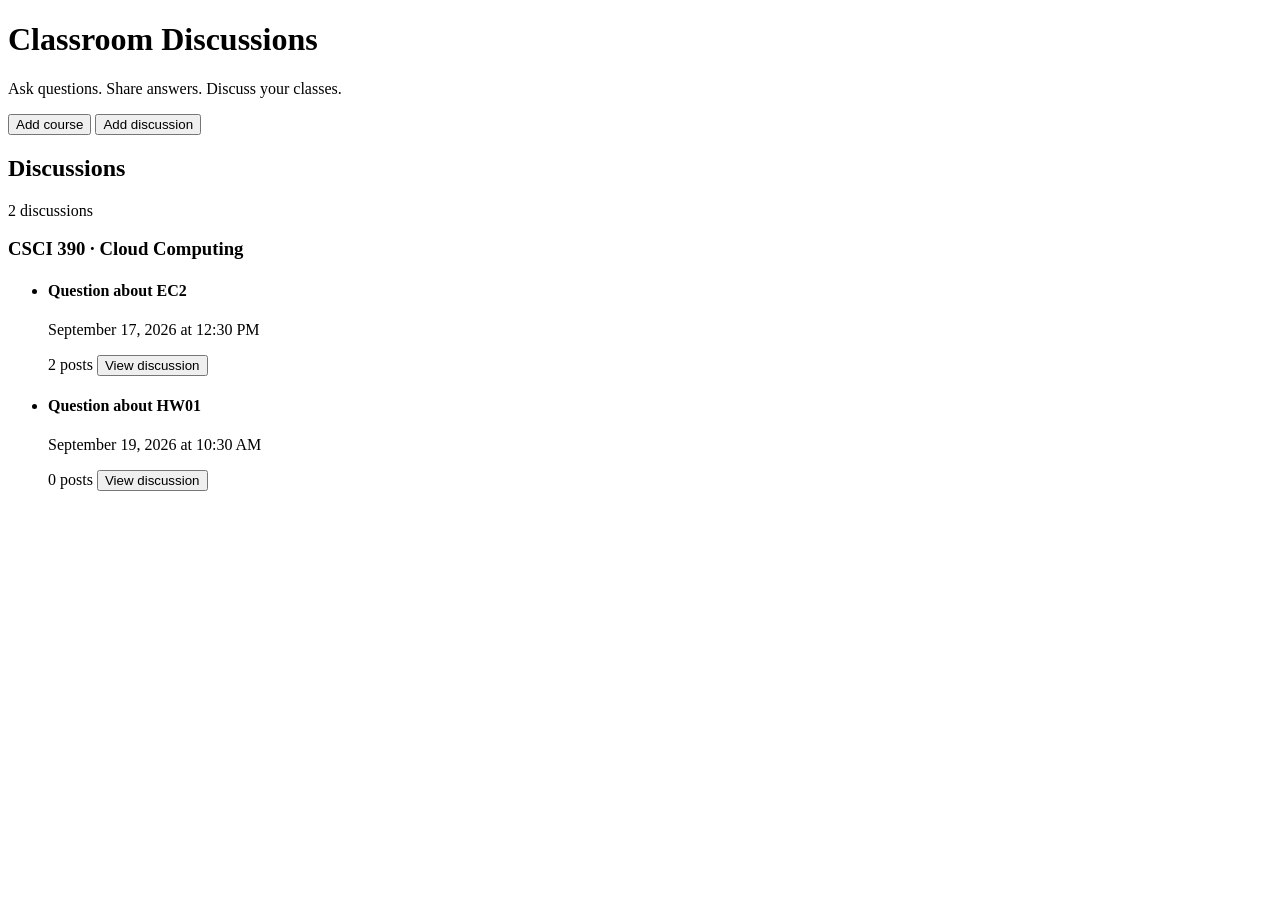
==== src/templates/index.html @ efc17d1e "fix app to display templates" ====
<!DOCTYPE html>
<html lang="en">
  <head>
    <meta charset="utf-8" />
    <meta name="viewport" content="width=device-width, initial-scale=1" />
    <title>Classroom Discussions</title>
    <link rel="preconnect" href="https://fonts.googleapis.com" />
    <link rel="preconnect" href="https://fonts.gstatic.com" crossorigin />
    <link
      href="https://fonts.googleapis.com/css2?family=DM+Sans:wght@400;500;600;700&family=Space+Grotesk:wght@500;600;700&display=swap"
      rel="stylesheet"
    />
    <link rel="stylesheet" href="static/styles.css" />
  </head>

  <body>
    <div class="page">
      <header class="site-header">
        <div class="brand">
          <h1>Classroom Discussions</h1>
          <p class="brand-tag">
            Ask questions. Share answers. Discuss your classes.
          </p>
        </div>

        <div class="header-actions">
          <button class="btn btn-secondary" type="button">
            Add course
          </button>
          <button class="btn btn-primary" type="button">
            Add discussion
          </button>
        </div>
      </header>

      <main>
        <div class="section-header">
          <h2>Discussions</h2>
          <span class="section-count">2 discussions</span>
        </div>

        <div class="course-group">
          <div class="course-heading">
            <h3>CSCI 390 · Cloud Computing</h3>
          </div>

          <ul class="discussion-list">
            <li class="discussion-row">
              <div class="discussion-main">
                <h4 class="discussion-title">Question about EC2</h4>
                <p class="discussion-meta">
                  September 17, 2026 at 12:30 PM
                </p>
              </div>

              <div class="discussion-side">
                <span class="post-count">2 posts</span>
                <button class="btn btn-primary" type="button">
                  View discussion
                </button>
              </div>
            </li>

            <li class="discussion-row">
              <div class="discussion-main">
                <h4 class="discussion-title">Question about HW01</h4>
                <p class="discussion-meta">
                  September 19, 2026 at 10:30 AM
                </p>
              </div>

              <div class="discussion-side">
                <span class="post-count">0 posts</span>
                <button class="btn btn-primary" type="button">
                  View discussion
                </button>
              </div>
            </li>
          </ul>
        </div>
      </main>
    </div>
  </body>
</html>
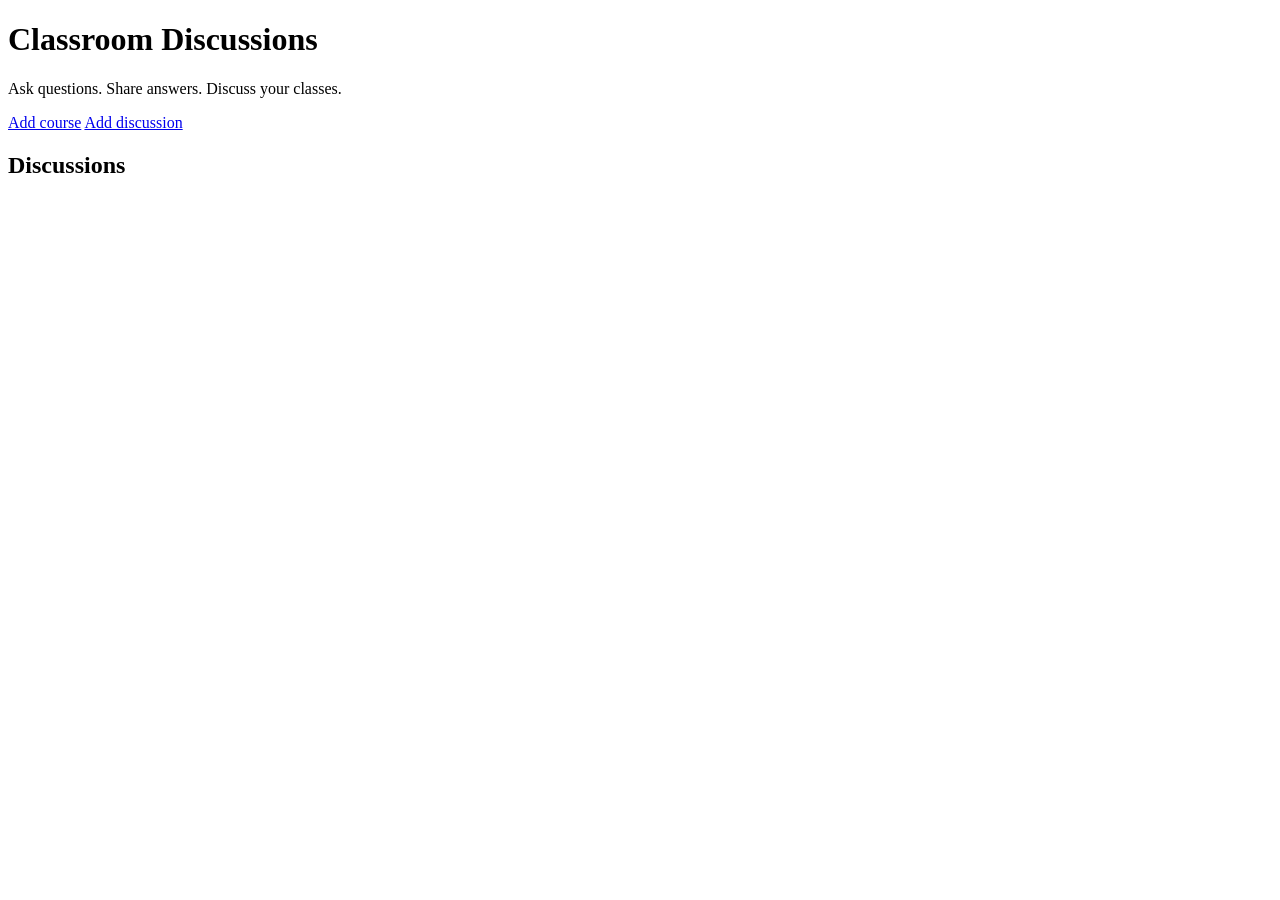
==== commit c618cfc3: "Updated html for routing and scripts" ====
--- a/src/templates/index.html
+++ b/src/templates/index.html
@@ -24,61 +24,62 @@
         </div>
 
         <div class="header-actions">
-          <button class="btn btn-secondary" type="button">
-            Add course
-          </button>
-          <button class="btn btn-primary" type="button">
-            Add discussion
-          </button>
+          <a href="/courses/add" class="btn btn-secondary">Add course</a>
+          <a href="/discussions/add" class="btn btn-primary">Add discussion</a>
         </div>
       </header>
 
       <main>
         <div class="section-header">
           <h2>Discussions</h2>
-          <span class="section-count">2 discussions</span>
+          <span class="section-count" id="total-count"></span>
         </div>
+      
+        <!-- Empty container to be populated by loadDiscussions() JS -->
+        <div id="discussions-container"></div>
+      </main>
+    </div>
+    <script>
+      async function loadDiscussions() {
+  const res = await fetch('/discussions');
+  if (!res.ok) return;
+  const { groups } = await res.json();
 
-        <div class="course-group">
-          <div class="course-heading">
-            <h3>CSCI 390 · Cloud Computing</h3>
-          </div>
+  const container = document.getElementById('discussions-container');
+  container.innerHTML = '';
 
-          <ul class="discussion-list">
+  let totalDiscussions = 0;
+
+  groups.forEach(group => {
+    totalDiscussions += group.discussions.length;
+    const courseGroupHtml = `
+      <div class="course-group">
+        <div class="course-heading">
+          <h3>${group.course.department} ${group.course.courseNumber} · ${group.course.name}</h3>
+        </div>
+        <ul class="discussion-list">
+          ${group.discussions.map(d => `
             <li class="discussion-row">
               <div class="discussion-main">
-                <h4 class="discussion-title">Question about EC2</h4>
-                <p class="discussion-meta">
-                  September 17, 2026 at 12:30 PM
-                </p>
+                <h4 class="discussion-title">${d.title}</h4>
+                <p class="discussion-meta">${d.createdAt}</p>
               </div>
-
               <div class="discussion-side">
-                <span class="post-count">2 posts</span>
-                <button class="btn btn-primary" type="button">
-                  View discussion
-                </button>
+                <span class="post-count">${d.postCount} posts</span>
+                <a href="/discussions/${d.id}/view" class="btn btn-primary">View discussion</a>
               </div>
             </li>
+          `).join('')}
+        </ul>
+      </div>
+    `;
+    container.insertAdjacentHTML('beforeend', courseGroupHtml);
+  });
 
-            <li class="discussion-row">
-              <div class="discussion-main">
-                <h4 class="discussion-title">Question about HW01</h4>
-                <p class="discussion-meta">
-                  September 19, 2026 at 10:30 AM
-                </p>
-              </div>
+  document.getElementById('total-count').textContent = `${totalDiscussions} discussions`;
+}
 
-              <div class="discussion-side">
-                <span class="post-count">0 posts</span>
-                <button class="btn btn-primary" type="button">
-                  View discussion
-                </button>
-              </div>
-            </li>
-          </ul>
-        </div>
-      </main>
-    </div>
+loadDiscussions();
+    </script>
   </body>
 </html>
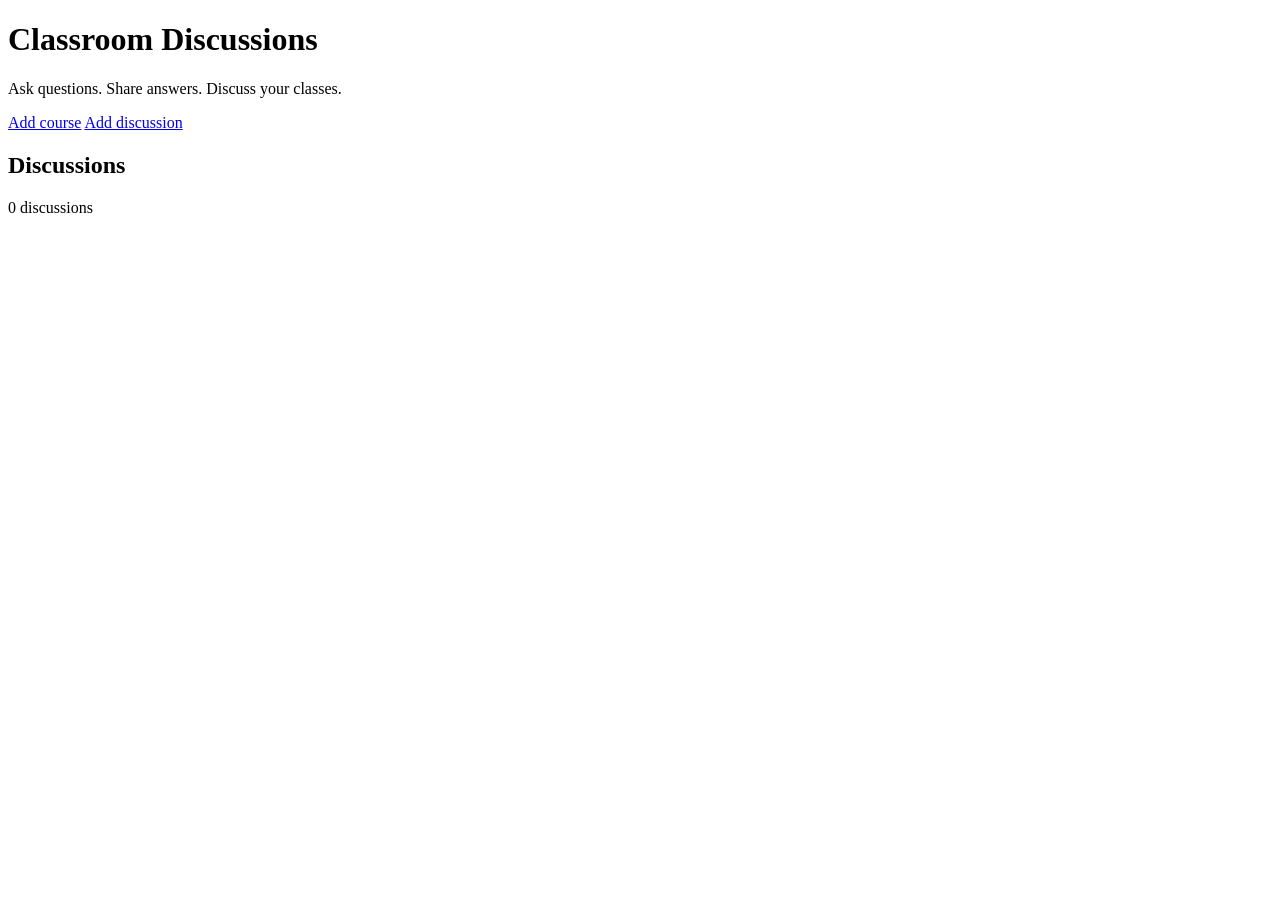
==== commit 1794edd9: "Updated html and app.py" ====
--- a/src/templates/index.html
+++ b/src/templates/index.html
@@ -10,7 +10,7 @@
       href="https://fonts.googleapis.com/css2?family=DM+Sans:wght@400;500;600;700&family=Space+Grotesk:wght@500;600;700&display=swap"
       rel="stylesheet"
     />
-    <link rel="stylesheet" href="static/styles.css" />
+    <link rel="stylesheet" href="/static/styles.css" />
   </head>
 
   <body>
@@ -32,54 +32,74 @@
       <main>
         <div class="section-header">
           <h2>Discussions</h2>
-          <span class="section-count" id="total-count"></span>
+          <span class="section-count" id="total-count">0 discussions</span>
         </div>
-      
-        <!-- Empty container to be populated by loadDiscussions() JS -->
+
+        <!-- Empty container populated by loadDiscussions() JS -->
         <div id="discussions-container"></div>
       </main>
     </div>
+
     <script>
+      // Date/time formatter (converts ISO strings into "YYYY-MM-DD at H:MM PM")
+      function formatDate(isoString) {
+        if (!isoString) return '';
+        const d = new Date(isoString);
+        if (isNaN(d.getTime())) return isoString;
+
+        const year = d.getFullYear();
+        const month = String(d.getMonth() + 1).padStart(2, '0');
+        const day = String(d.getDate()).padStart(2, '0');
+
+        let hours = d.getHours();
+        const minutes = String(d.getMinutes()).padStart(2, '0');
+        const ampm = hours >= 12 ? 'PM' : 'AM';
+        hours = hours % 12;
+        hours = hours ? hours : 12; // 12-hour format
+
+        return `${year}-${month}-${day} at ${hours}:${minutes} ${ampm}`;
+      }
+
       async function loadDiscussions() {
-  const res = await fetch('/discussions');
-  if (!res.ok) return;
-  const { groups } = await res.json();
+        const res = await fetch('/discussions');
+        if (!res.ok) return;
+        const { groups } = await res.json();
 
-  const container = document.getElementById('discussions-container');
-  container.innerHTML = '';
+        const container = document.getElementById('discussions-container');
+        container.innerHTML = '';
 
-  let totalDiscussions = 0;
+        let totalDiscussions = 0;
 
-  groups.forEach(group => {
-    totalDiscussions += group.discussions.length;
-    const courseGroupHtml = `
-      <div class="course-group">
-        <div class="course-heading">
-          <h3>${group.course.department} ${group.course.courseNumber} · ${group.course.name}</h3>
-        </div>
-        <ul class="discussion-list">
-          ${group.discussions.map(d => `
-            <li class="discussion-row">
-              <div class="discussion-main">
-                <h4 class="discussion-title">${d.title}</h4>
-                <p class="discussion-meta">${d.createdAt}</p>
+        groups.forEach(group => {
+          totalDiscussions += group.discussions.length;
+          const courseGroupHtml = `
+            <div class="course-group">
+              <div class="course-heading">
+                <h3>${group.course.department} ${group.course.courseNumber} · ${group.course.name}</h3>
               </div>
-              <div class="discussion-side">
-                <span class="post-count">${d.postCount} posts</span>
-                <a href="/discussions/${d.id}/view" class="btn btn-primary">View discussion</a>
-              </div>
-            </li>
-          `).join('')}
-        </ul>
-      </div>
-    `;
-    container.insertAdjacentHTML('beforeend', courseGroupHtml);
-  });
+              <ul class="discussion-list">
+                ${group.discussions.map(d => `
+                  <li class="discussion-row">
+                    <div class="discussion-main">
+                      <h4 class="discussion-title">${d.title}</h4>
+                      <p class="discussion-meta">${formatDate(d.createdAt)}</p>
+                    </div>
+                    <div class="discussion-side">
+                      <span class="post-count">${d.postCount} posts</span>
+                      <a href="/discussions/${d.id}/view" class="btn btn-primary">View discussion</a>
+                    </div>
+                  </li>
+                `).join('')}
+              </ul>
+            </div>
+          `;
+          container.insertAdjacentHTML('beforeend', courseGroupHtml);
+        });
 
-  document.getElementById('total-count').textContent = `${totalDiscussions} discussions`;
-}
+        document.getElementById('total-count').textContent = `${totalDiscussions} discussions`;
+      }
 
-loadDiscussions();
+      loadDiscussions();
     </script>
   </body>
-</html>
+</html>
